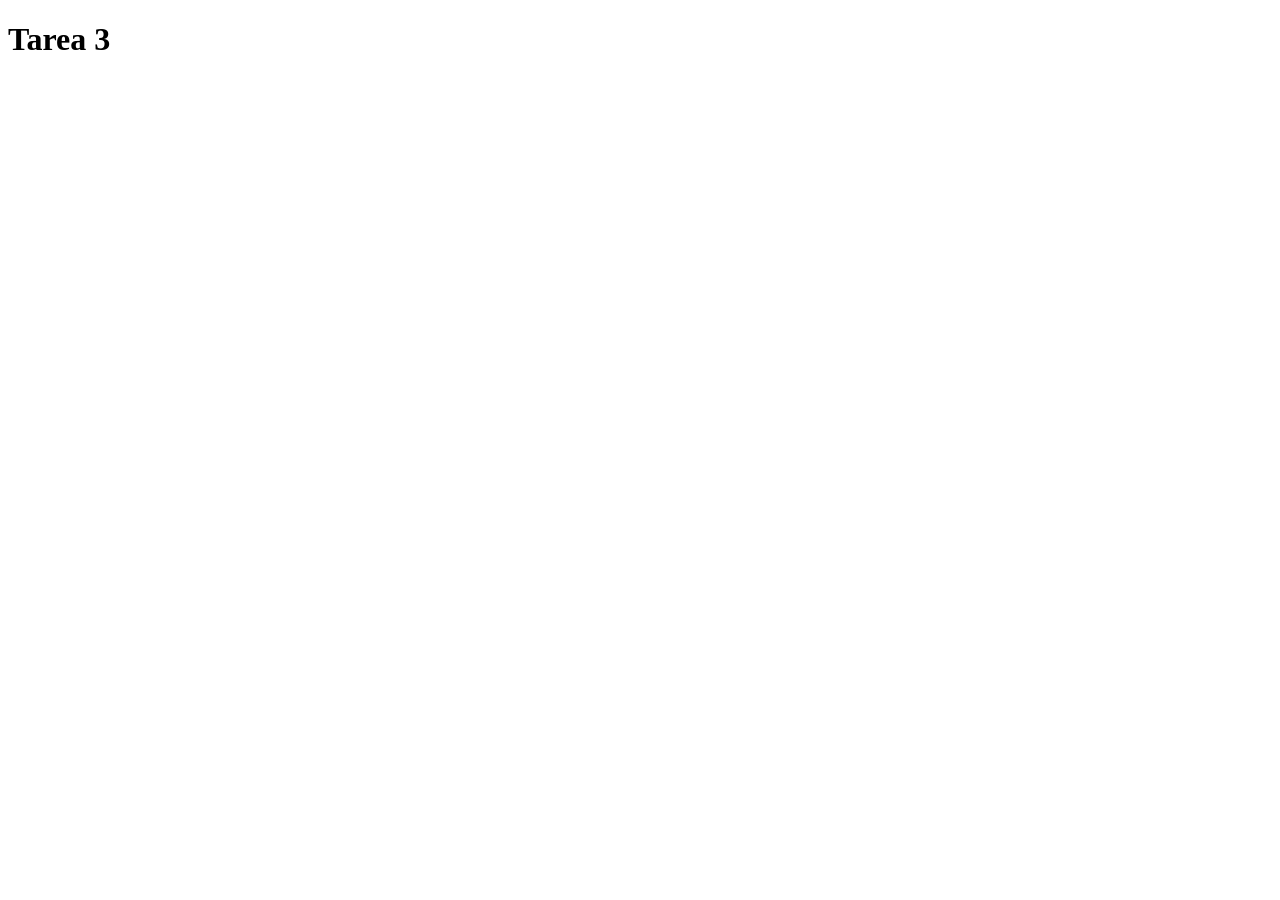
==== Tarea-3/index.html @ b38cd954 "Agrego Tarea 3" ====
<!DOCTYPE html>
<html lang="es">
<head>
  <meta charset="UTF-8">
  <meta name="viewport" content="width=device-width, initial-scale=1.0">
  <title>Tarea 3</title>
</head>
<body>
  <h1>Tarea 3</h1>
</body>
</html>
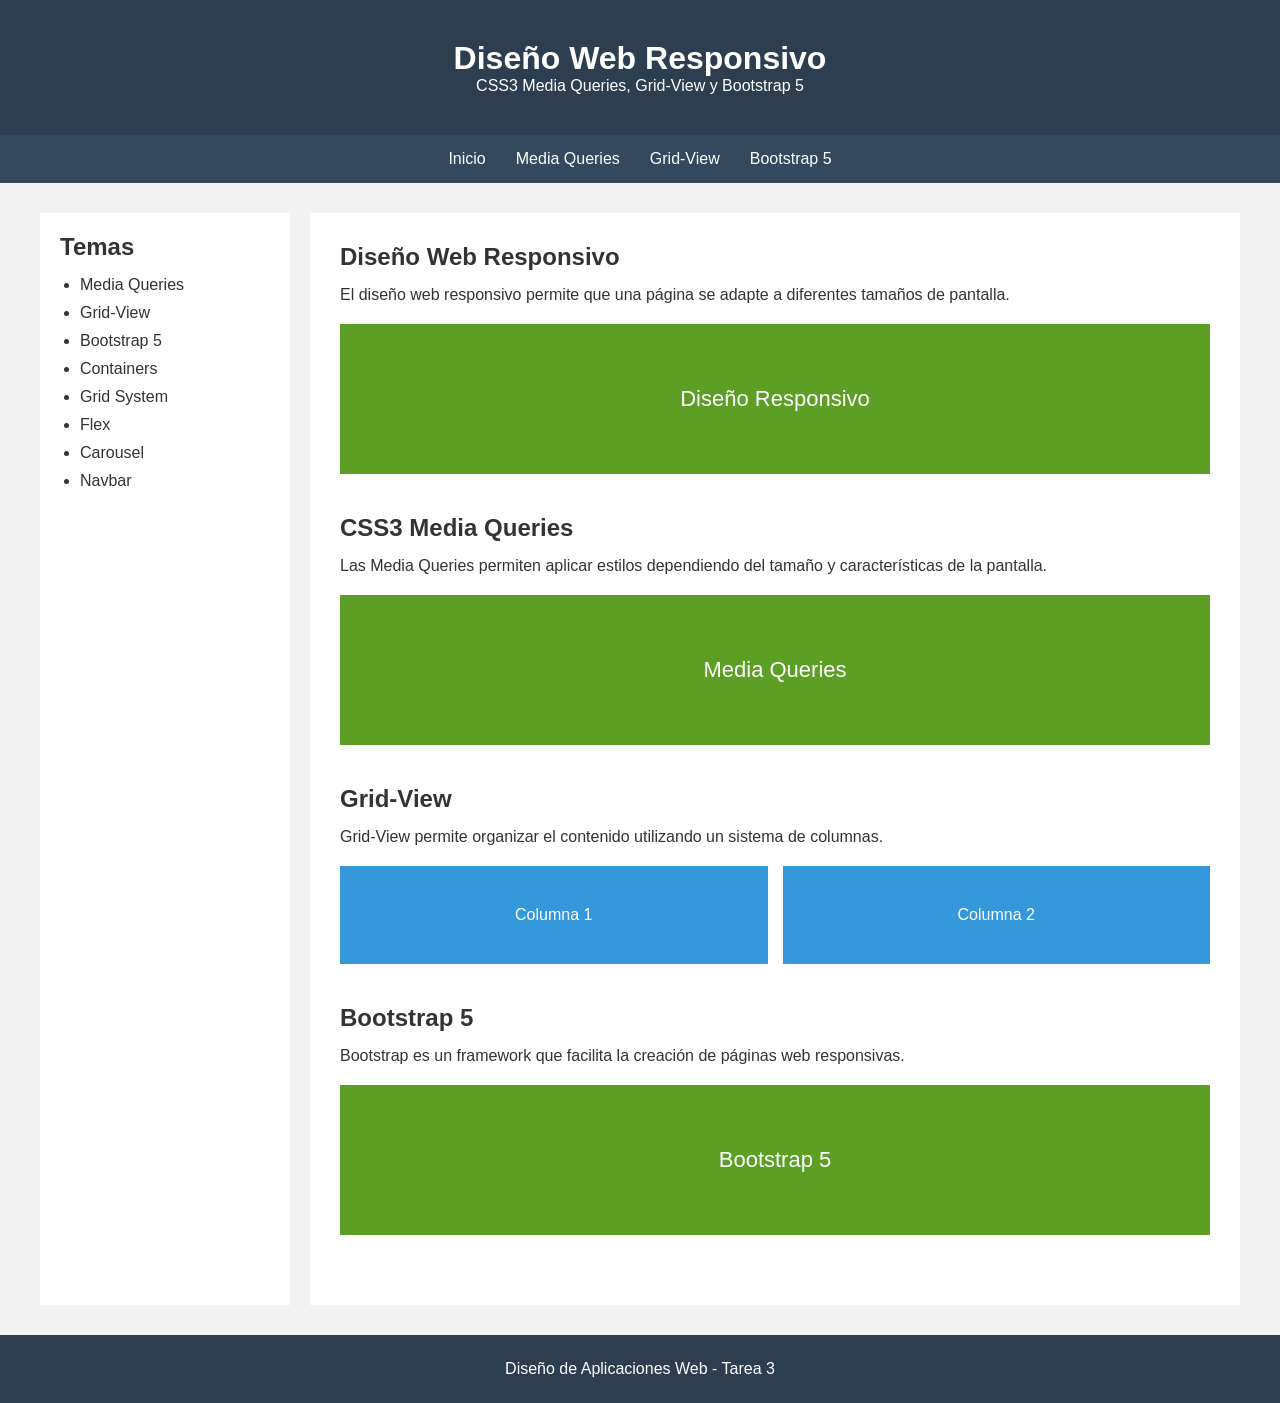
==== commit 14e111ba: "Tarea 3: agrega HTML y CSS de diseño responsivo" ====
--- a/Tarea-3/index.html
+++ b/Tarea-3/index.html
@@ -1,11 +1,101 @@
 <!DOCTYPE html>
 <html lang="es">
 <head>
-  <meta charset="UTF-8">
-  <meta name="viewport" content="width=device-width, initial-scale=1.0">
-  <title>Tarea 3</title>
+    <meta charset="UTF-8">
+    <meta name="viewport" content="width=device-width, initial-scale=1.0">
+
+    <title>Diseño Web Responsivo</title>
+
+    <link rel="stylesheet" href="css/style.css">
 </head>
+
 <body>
-  <h1>Tarea 3</h1>
+
+    <header>
+        <h1>Diseño Web Responsivo</h1>
+        <p>CSS3 Media Queries, Grid-View y Bootstrap 5</p>
+    </header>
+
+    <nav>
+        <a href="#inicio">Inicio</a>
+        <a href="#media">Media Queries</a>
+        <a href="#grid">Grid-View</a>
+        <a href="#bootstrap">Bootstrap 5</a>
+    </nav>
+
+    <div class="layout">
+
+        <aside>
+            <h2>Temas</h2>
+
+            <ul>
+                <li>Media Queries</li>
+                <li>Grid-View</li>
+                <li>Bootstrap 5</li>
+                <li>Containers</li>
+                <li>Grid System</li>
+                <li>Flex</li>
+                <li>Carousel</li>
+                <li>Navbar</li>
+            </ul>
+        </aside>
+
+        <main>
+
+            <section id="inicio">
+                <h2>Diseño Web Responsivo</h2>
+
+                <p>
+                    El diseño web responsivo permite que una página
+                    se adapte a diferentes tamaños de pantalla.
+                </p>
+
+                <div class="cuadro">Diseño Responsivo</div>
+            </section>
+
+            <section id="media">
+                <h2>CSS3 Media Queries</h2>
+
+                <p>
+                    Las Media Queries permiten aplicar estilos
+                    dependiendo del tamaño y características de la pantalla.
+                </p>
+
+                <div class="cuadro">Media Queries</div>
+            </section>
+
+            <section id="grid">
+                <h2>Grid-View</h2>
+
+                <p>
+                    Grid-View permite organizar el contenido utilizando
+                    un sistema de columnas.
+                </p>
+
+                <div class="grid-ejemplo">
+                    <div>Columna 1</div>
+                    <div>Columna 2</div>
+                </div>
+            </section>
+
+            <section id="bootstrap">
+                <h2>Bootstrap 5</h2>
+
+                <p>
+                    Bootstrap es un framework que facilita la creación
+                    de páginas web responsivas.
+                </p>
+
+                <div class="cuadro">Bootstrap 5</div>
+            </section>
+
+        </main>
+
+    </div>
+
+    <footer>
+        <p>Diseño de Aplicaciones Web - Tarea 3</p>
+    </footer>
+
 </body>
 </html>
--- a/Tarea-3/css/style.css
+++ b/Tarea-3/css/style.css
@@ -0,0 +1,127 @@
+* {
+    margin: 0;
+    padding: 0;
+    box-sizing: border-box;
+}
+
+body {
+    font-family: Arial, sans-serif;
+    background-color: #f2f2f2;
+    color: #333;
+}
+
+header {
+    background-color: #2c3e50;
+    color: white;
+    text-align: center;
+    padding: 40px 20px;
+}
+
+nav {
+    background-color: #34495e;
+    display: flex;
+    justify-content: center;
+    gap: 30px;
+    padding: 15px;
+}
+
+nav a {
+    color: white;
+    text-decoration: none;
+}
+
+.layout {
+    display: flex;
+    max-width: 1200px;
+    margin: 30px auto;
+    gap: 20px;
+}
+
+aside {
+    width: 250px;
+    background-color: white;
+    padding: 20px;
+}
+
+aside ul {
+    margin-top: 15px;
+    padding-left: 20px;
+}
+
+aside li {
+    margin-bottom: 10px;
+}
+
+main {
+    flex: 1;
+    background-color: white;
+    padding: 30px;
+}
+
+section {
+    margin-bottom: 40px;
+}
+
+section h2 {
+    margin-bottom: 15px;
+}
+
+section p {
+    margin-bottom: 20px;
+}
+
+.cuadro {
+    height: 150px;
+    background-color: #5c9f24;
+    color: white;
+    display: flex;
+    align-items: center;
+    justify-content: center;
+    font-size: 22px;
+}
+
+.grid-ejemplo {
+    display: grid;
+    grid-template-columns: 1fr 1fr;
+    gap: 15px;
+}
+
+.grid-ejemplo div {
+    background-color: #3498db;
+    color: white;
+    padding: 40px;
+    text-align: center;
+}
+
+footer {
+    background-color: #2c3e50;
+    color: white;
+    text-align: center;
+    padding: 25px;
+}
+
+@media (max-width: 768px) {
+
+    nav {
+        flex-direction: column;
+        align-items: center;
+        gap: 10px;
+    }
+
+    .layout {
+        flex-direction: column;
+        margin: 15px;
+    }
+
+    aside {
+        width: 100%;
+    }
+
+    main {
+        width: 100%;
+    }
+
+    .grid-ejemplo {
+        grid-template-columns: 1fr;
+    }
+}
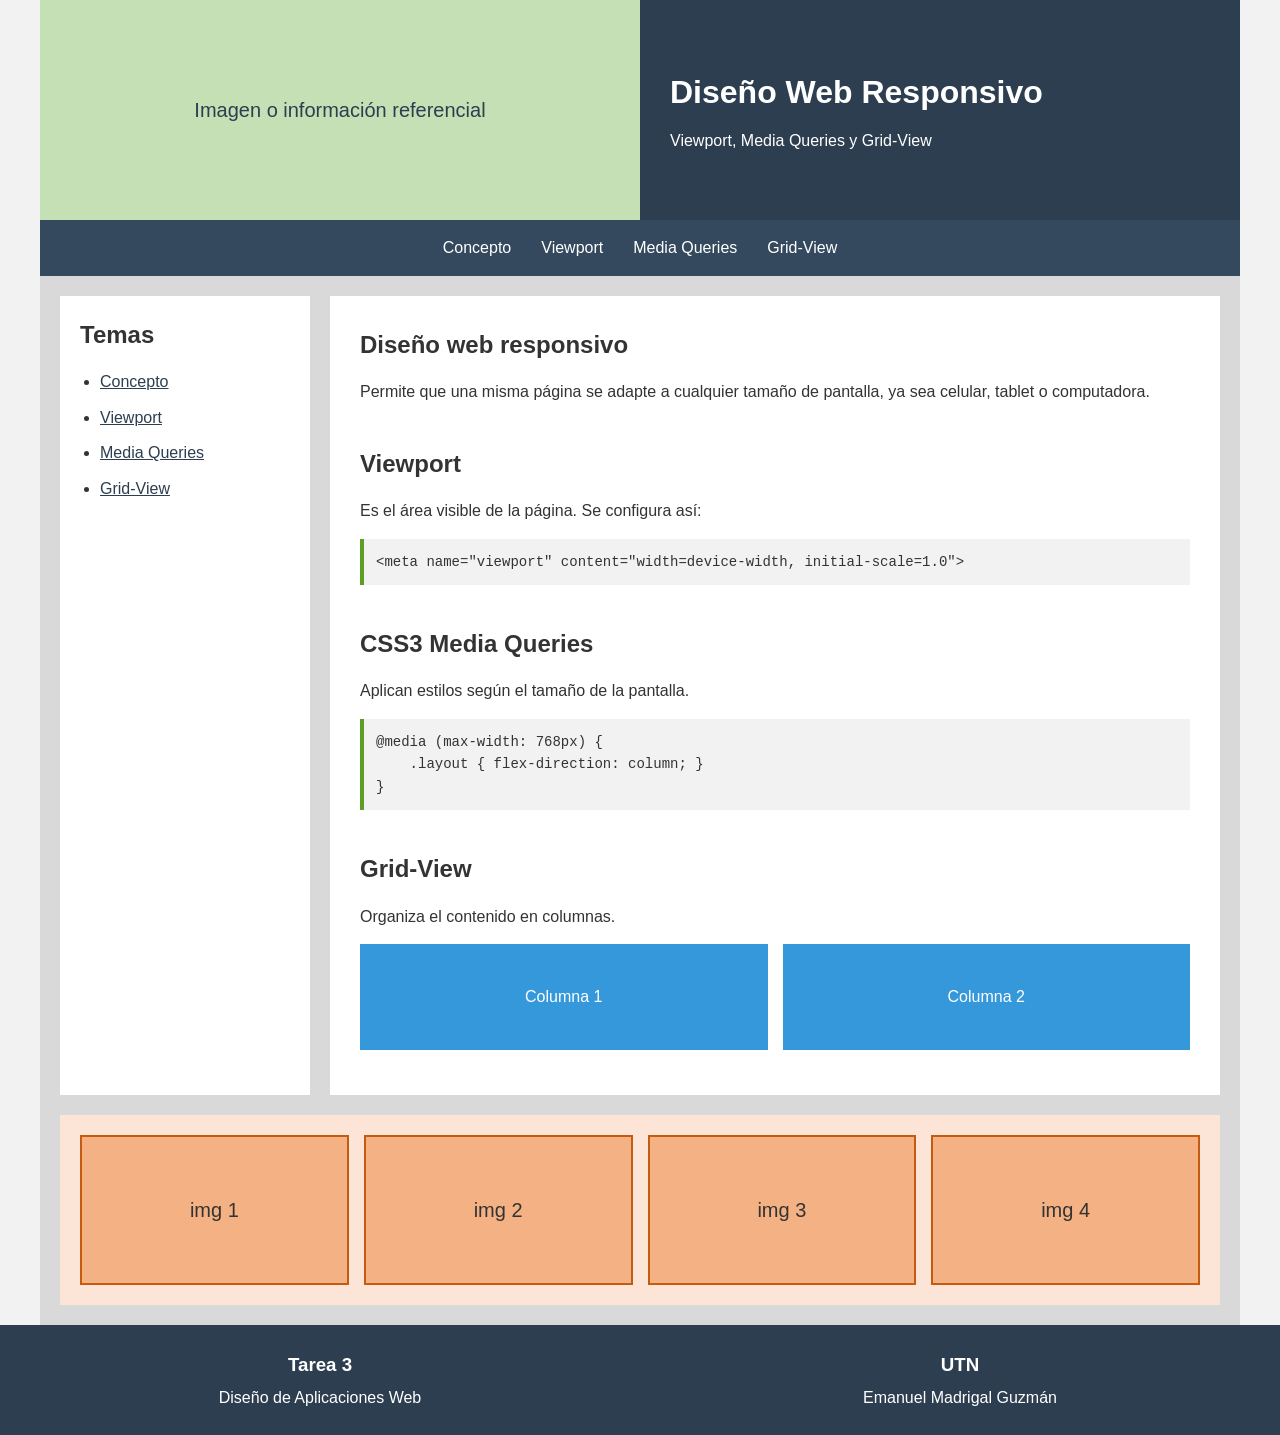
==== commit 3234a6de: "Arreglo de diseño de la pagina" ====
--- a/Tarea-3/index.html
+++ b/Tarea-3/index.html
@@ -3,98 +3,100 @@
 <head>
     <meta charset="UTF-8">
     <meta name="viewport" content="width=device-width, initial-scale=1.0">
-
     <title>Diseño Web Responsivo</title>
-
     <link rel="stylesheet" href="css/style.css">
 </head>
 
 <body>
 
-    <header>
-        <h1>Diseño Web Responsivo</h1>
-        <p>CSS3 Media Queries, Grid-View y Bootstrap 5</p>
-    </header>
+    <div class="fondo-principal">
 
-    <nav>
-        <a href="#inicio">Inicio</a>
-        <a href="#media">Media Queries</a>
-        <a href="#grid">Grid-View</a>
-        <a href="#bootstrap">Bootstrap 5</a>
-    </nav>
+        <header>
+            <div class="header-img">
+                Imagen o información referencial
+            </div>
+            <div class="header-texto">
+                <h1>Diseño Web Responsivo</h1>
+                <p>Viewport, Media Queries y Grid-View</p>
+            </div>
+        </header>
 
-    <div class="layout">
+        <nav>
+            <a href="#concepto">Concepto</a>
+            <a href="#viewport">Viewport</a>
+            <a href="#media">Media Queries</a>
+            <a href="#grid">Grid-View</a>
+        </nav>
 
-        <aside>
-            <h2>Temas</h2>
+        <div class="layout">
 
-            <ul>
-                <li>Media Queries</li>
-                <li>Grid-View</li>
-                <li>Bootstrap 5</li>
-                <li>Containers</li>
-                <li>Grid System</li>
-                <li>Flex</li>
-                <li>Carousel</li>
-                <li>Navbar</li>
-            </ul>
-        </aside>
+            <aside>
+                <div class="contenido-aside">
+                    <h2>Temas</h2>
+                    <ul>
+                        <li><a href="#concepto">Concepto</a></li>
+                        <li><a href="#viewport">Viewport</a></li>
+                        <li><a href="#media">Media Queries</a></li>
+                        <li><a href="#grid">Grid-View</a></li>
+                    </ul>
+                </div>
+            </aside>
 
-        <main>
+            <main>
 
-            <section id="inicio">
-                <h2>Diseño Web Responsivo</h2>
+                <article id="concepto">
+                    <h2>Diseño web responsivo</h2>
+                    <p>
+                        Permite que una misma página se adapte a cualquier tamaño
+                        de pantalla, ya sea celular, tablet o computadora.
+                    </p>
+                </article>
 
-                <p>
-                    El diseño web responsivo permite que una página
-                    se adapte a diferentes tamaños de pantalla.
-                </p>
+                <article id="viewport">
+                    <h2>Viewport</h2>
+                    <p>Es el área visible de la página. Se configura así:</p>
+                    <pre>&lt;meta name="viewport" content="width=device-width, initial-scale=1.0"&gt;</pre>
+                </article>
 
-                <div class="cuadro">Diseño Responsivo</div>
-            </section>
+                <article id="media">
+                    <h2>CSS3 Media Queries</h2>
+                    <p>Aplican estilos según el tamaño de la pantalla.</p>
+                    <pre>@media (max-width: 768px) {
+    .layout { flex-direction: column; }
+}</pre>
+                </article>
 
-            <section id="media">
-                <h2>CSS3 Media Queries</h2>
+                <article id="grid">
+                    <h2>Grid-View</h2>
+                    <p>Organiza el contenido en columnas.</p>
+                    <div class="grid-ejemplo">
+                        <div>Columna 1</div>
+                        <div>Columna 2</div>
+                    </div>
+                </article>
 
-                <p>
-                    Las Media Queries permiten aplicar estilos
-                    dependiendo del tamaño y características de la pantalla.
-                </p>
+            </main>
 
-                <div class="cuadro">Media Queries</div>
-            </section>
+        </div>
 
-            <section id="grid">
-                <h2>Grid-View</h2>
-
-                <p>
-                    Grid-View permite organizar el contenido utilizando
-                    un sistema de columnas.
-                </p>
-
-                <div class="grid-ejemplo">
-                    <div>Columna 1</div>
-                    <div>Columna 2</div>
-                </div>
-            </section>
-
-            <section id="bootstrap">
-                <h2>Bootstrap 5</h2>
-
-                <p>
-                    Bootstrap es un framework que facilita la creación
-                    de páginas web responsivas.
-                </p>
-
-                <div class="cuadro">Bootstrap 5</div>
-            </section>
-
-        </main>
+        <section class="galeria">
+            <div>img 1</div>
+            <div>img 2</div>
+            <div>img 3</div>
+            <div>img 4</div>
+        </section>
 
     </div>
 
     <footer>
-        <p>Diseño de Aplicaciones Web - Tarea 3</p>
+        <div>
+            <h3>Tarea 3</h3>
+            <p>Diseño de Aplicaciones Web</p>
+        </div>
+        <div>
+            <h3>UTN</h3>
+            <p>Emanuel Madrigal Guzmán</p>
+        </div>
     </footer>
 
 </body>
--- a/Tarea-3/css/style.css
+++ b/Tarea-3/css/style.css
@@ -8,15 +8,49 @@
     font-family: Arial, sans-serif;
     background-color: #f2f2f2;
     color: #333;
-}
-
+    line-height: 1.6;
+}
+
+.fondo-principal {
+    max-width: 1200px;
+    margin: 0 auto;
+    background-color: #d9d9d9;
+    padding-bottom: 20px;
+}
+
+/* ---------- Header ---------- */
 header {
+    display: flex;
     background-color: #2c3e50;
     color: white;
+}
+
+.header-img,
+.header-texto {
+    width: 50%;
+}
+
+.header-img {
+    background-color: #c5e0b4;
+    color: #2c3e50;
+    min-height: 220px;
+    display: flex;
+    align-items: center;
+    justify-content: center;
+    font-size: 20px;
     text-align: center;
-    padding: 40px 20px;
-}
-
+    padding: 20px;
+}
+
+.header-texto {
+    padding: 40px 30px;
+    display: flex;
+    flex-direction: column;
+    justify-content: center;
+    gap: 10px;
+}
+
+/* ---------- Navegación ---------- */
 nav {
     background-color: #34495e;
     display: flex;
@@ -30,11 +64,15 @@
     text-decoration: none;
 }
 
+nav a:hover {
+    text-decoration: underline;
+}
+
+/* ---------- Aside + Main ---------- */
 .layout {
     display: flex;
-    max-width: 1200px;
-    margin: 30px auto;
     gap: 20px;
+    margin: 20px;
 }
 
 aside {
@@ -52,38 +90,52 @@
     margin-bottom: 10px;
 }
 
+aside a {
+    color: #2c3e50;
+}
+
 main {
     flex: 1;
+    min-width: 0;
     background-color: white;
     padding: 30px;
 }
 
-section {
+article {
     margin-bottom: 40px;
 }
 
-section h2 {
-    margin-bottom: 15px;
-}
-
-section p {
-    margin-bottom: 20px;
-}
-
-.cuadro {
-    height: 150px;
-    background-color: #5c9f24;
-    color: white;
-    display: flex;
-    align-items: center;
-    justify-content: center;
-    font-size: 22px;
+article:last-child {
+    margin-bottom: 0;
+}
+
+article h2 {
+    margin-bottom: 15px;
+}
+
+article p {
+    margin-bottom: 15px;
+}
+
+article ul {
+    padding-left: 20px;
+    margin-bottom: 15px;
+}
+
+pre {
+    background-color: #f2f2f2;
+    border-left: 4px solid #5c9f24;
+    padding: 12px;
+    overflow-x: auto;
+    margin-bottom: 15px;
+    font-size: 14px;
 }
 
 .grid-ejemplo {
     display: grid;
     grid-template-columns: 1fr 1fr;
     gap: 15px;
+    margin-bottom: 15px;
 }
 
 .grid-ejemplo div {
@@ -93,14 +145,56 @@
     text-align: center;
 }
 
+/* ---------- Galería (cuadros de color) ---------- */
+.galeria {
+    display: flex;
+    gap: 15px;
+    margin: 0 20px;
+    padding: 20px;
+    background-color: #fce4d6;
+}
+
+.galeria div {
+    flex: 1;
+    min-width: 0;
+    height: 150px;
+    background-color: #f4b183;
+    border: 2px solid #c55a11;
+    display: flex;
+    align-items: center;
+    justify-content: center;
+    font-size: 20px;
+    color: #333;
+}
+
+/* ---------- Footer ---------- */
 footer {
+    display: flex;
     background-color: #2c3e50;
     color: white;
+}
+
+footer div {
+    width: 50%;
+    padding: 25px;
     text-align: center;
-    padding: 25px;
-}
-
+}
+
+footer h3 {
+    margin-bottom: 5px;
+}
+
+/* ---------- Móvil ---------- */
 @media (max-width: 768px) {
+
+    header {
+        flex-direction: column;
+    }
+
+    .header-img,
+    .header-texto {
+        width: 100%;
+    }
 
     nav {
         flex-direction: column;
@@ -113,10 +207,7 @@
         margin: 15px;
     }
 
-    aside {
-        width: 100%;
-    }
-
+    aside,
     main {
         width: 100%;
     }
@@ -124,4 +215,17 @@
     .grid-ejemplo {
         grid-template-columns: 1fr;
     }
+
+    .galeria {
+        flex-direction: column;
+        margin: 0 15px;
+    }
+
+    footer {
+        flex-direction: column;
+    }
+
+    footer div {
+        width: 100%;
+    }
 }
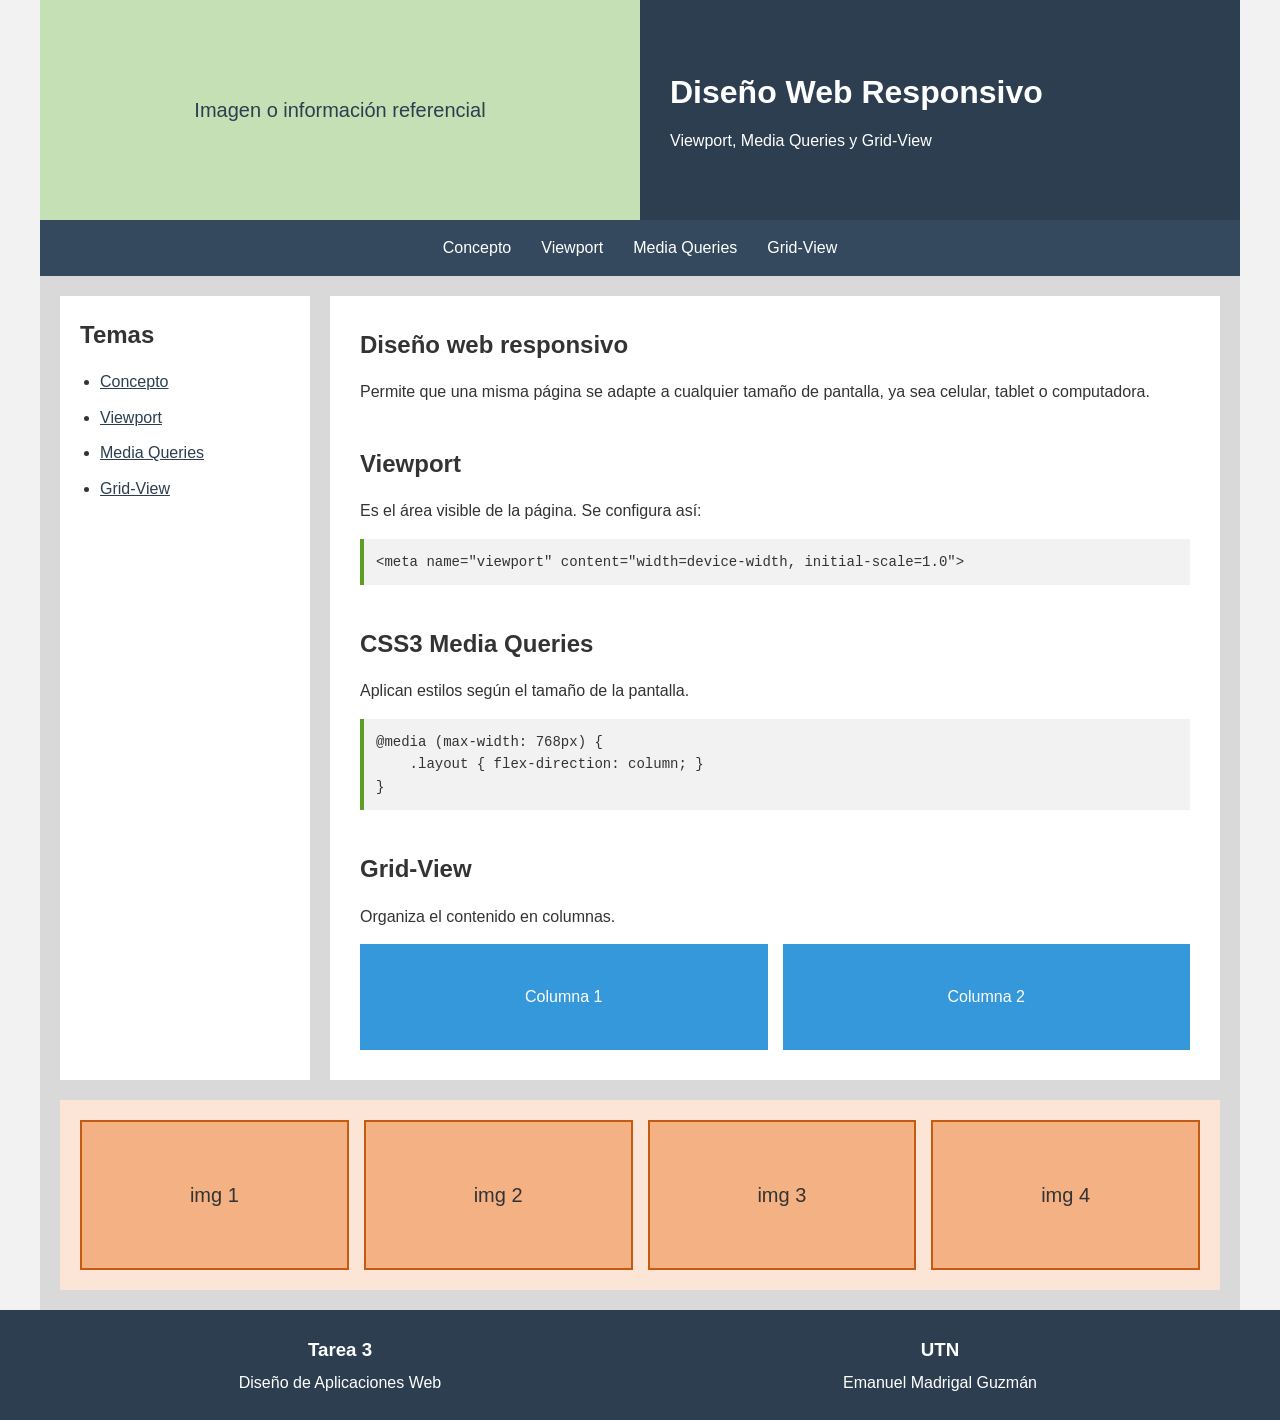
==== commit 2025766f: "arreglo de diseño" ====
--- a/Tarea-3/index.html
+++ b/Tarea-3/index.html
@@ -89,13 +89,15 @@
     </div>
 
     <footer>
-        <div>
-            <h3>Tarea 3</h3>
-            <p>Diseño de Aplicaciones Web</p>
-        </div>
-        <div>
-            <h3>UTN</h3>
-            <p>Emanuel Madrigal Guzmán</p>
+        <div class="footer-contenido">
+            <div>
+                <h3>Tarea 3</h3>
+                <p>Diseño de Aplicaciones Web</p>
+            </div>
+            <div>
+                <h3>UTN</h3>
+                <p>Emanuel Madrigal Guzmán</p>
+            </div>
         </div>
     </footer>
 
--- a/Tarea-3/css/style.css
+++ b/Tarea-3/css/style.css
@@ -114,11 +114,6 @@
 }
 
 article p {
-    margin-bottom: 15px;
-}
-
-article ul {
-    padding-left: 20px;
     margin-bottom: 15px;
 }
 
@@ -135,7 +130,6 @@
     display: grid;
     grid-template-columns: 1fr 1fr;
     gap: 15px;
-    margin-bottom: 15px;
 }
 
 .grid-ejemplo div {
@@ -169,18 +163,23 @@
 
 /* ---------- Footer ---------- */
 footer {
-    display: flex;
     background-color: #2c3e50;
     color: white;
 }
 
-footer div {
+.footer-contenido {
+    max-width: 1200px;
+    margin: 0 auto;
+    display: flex;
+}
+
+.footer-contenido div {
     width: 50%;
     padding: 25px;
     text-align: center;
 }
 
-footer h3 {
+.footer-contenido h3 {
     margin-bottom: 5px;
 }
 
@@ -221,11 +220,11 @@
         margin: 0 15px;
     }
 
-    footer {
-        flex-direction: column;
-    }
-
-    footer div {
+    .footer-contenido {
+        flex-direction: column;
+    }
+
+    .footer-contenido div {
         width: 100%;
     }
 }
